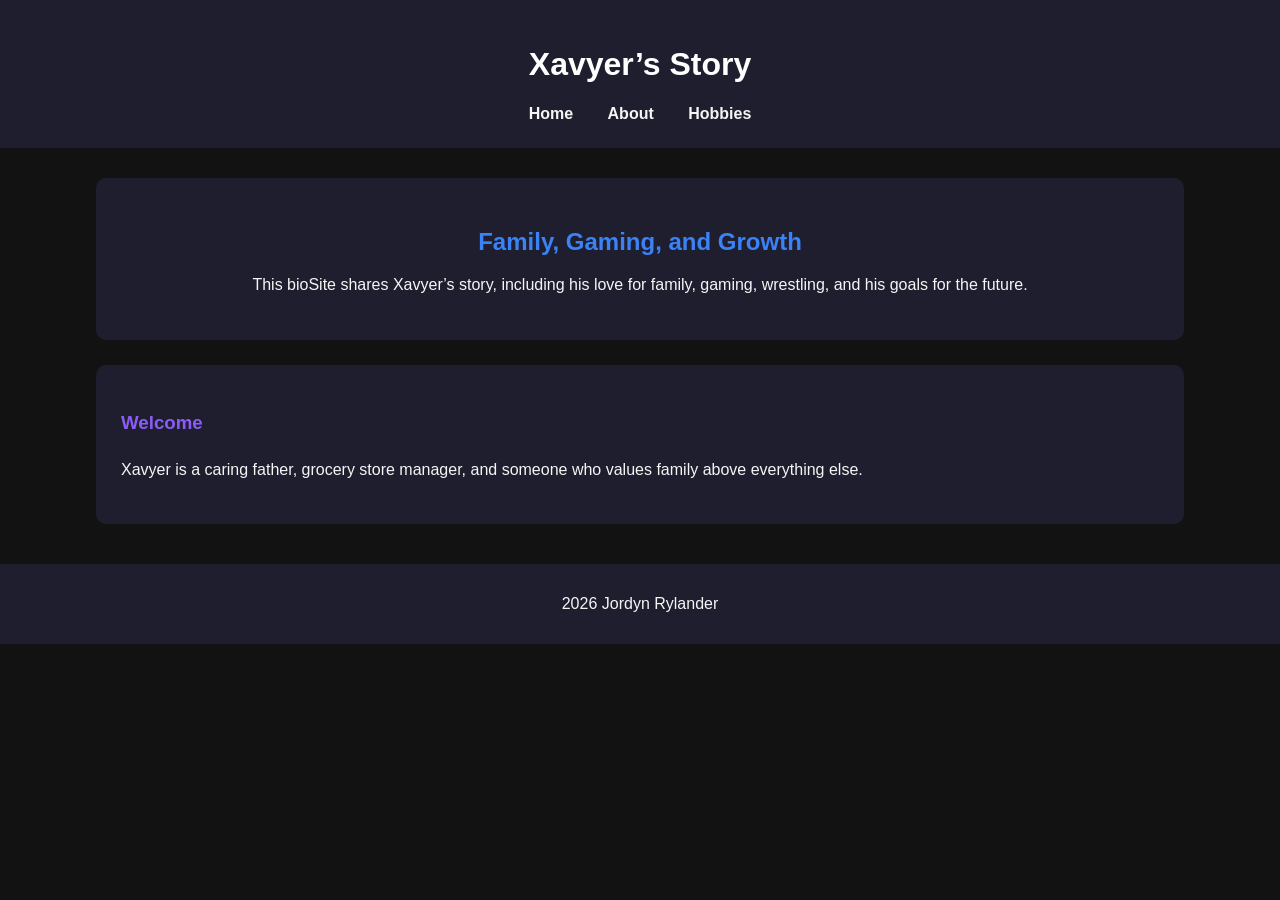
==== index.html @ 2adb4b1e "started bioSite" ====
<!DOCTYPE html>
<!--
    Jordyn Rylander
    bioSite Project
    Landing Page
-->
<html lang="en">
<head>
    <meta charset="UTF-8">
    <title>Xavyer’s bioSite</title>
    <link rel="stylesheet" href="site.css">
</head>

<body>
    <header>
        <h1>Xavyer’s Story</h1>
        <nav>
            <a href="index.html">Home</a>
            <a href="about.html">About</a>
            <a href="hobbies.html">Hobbies</a>
        </nav>
    </header>

    <main>
        <section class="hero">
            <h2>Family, Gaming, and Growth</h2>
            <p>This bioSite shares Xavyer’s story, including his love for family, gaming, wrestling, and his goals for the future.</p>
        </section>

        <section class="card">
            <h3>Welcome</h3>
            <p>Xavyer is a caring father, grocery store manager, and someone who values family above everything else.</p>
        </section>
    </main>

    <footer>
        <p>2026 Jordyn Rylander</p>
    </footer>
</body>
</html>
---- site.css ----
body {
    margin: 0;
    font-family: Arial, Helvetica, sans-serif;
    background-color: #121212;
    color: #f5f5f5;
}

header {
    background-color: #1e1e2f;
    padding: 25px;
    text-align: center;
}

h1 {
    color: #ffffff;
    font-weight: 700;
}

h2 {
    color: #3b82f6;
}

h3 {
    color: #8b5cf6;
}

nav {
    margin-top: 15px;
}

nav a {
    color: #f5f5f5;
    text-decoration: none;
    margin: 0 15px;
    font-weight: 600;
}

nav a:hover {
    color: #8b5cf6;
}

main {
    width: 85%;
    margin: 30px auto;
}

.hero {
    background-color: #1e1e2f;
    padding: 30px;
    border-radius: 10px;
    text-align: center;
}

.card {
    background-color: #1e1e2f;
    padding: 25px;
    margin-top: 25px;
    border-radius: 10px;
    line-height: 1.6;
}

footer {
    background-color: #1e1e2f;
    text-align: center;
    padding: 15px;
    margin-top: 40px;
}
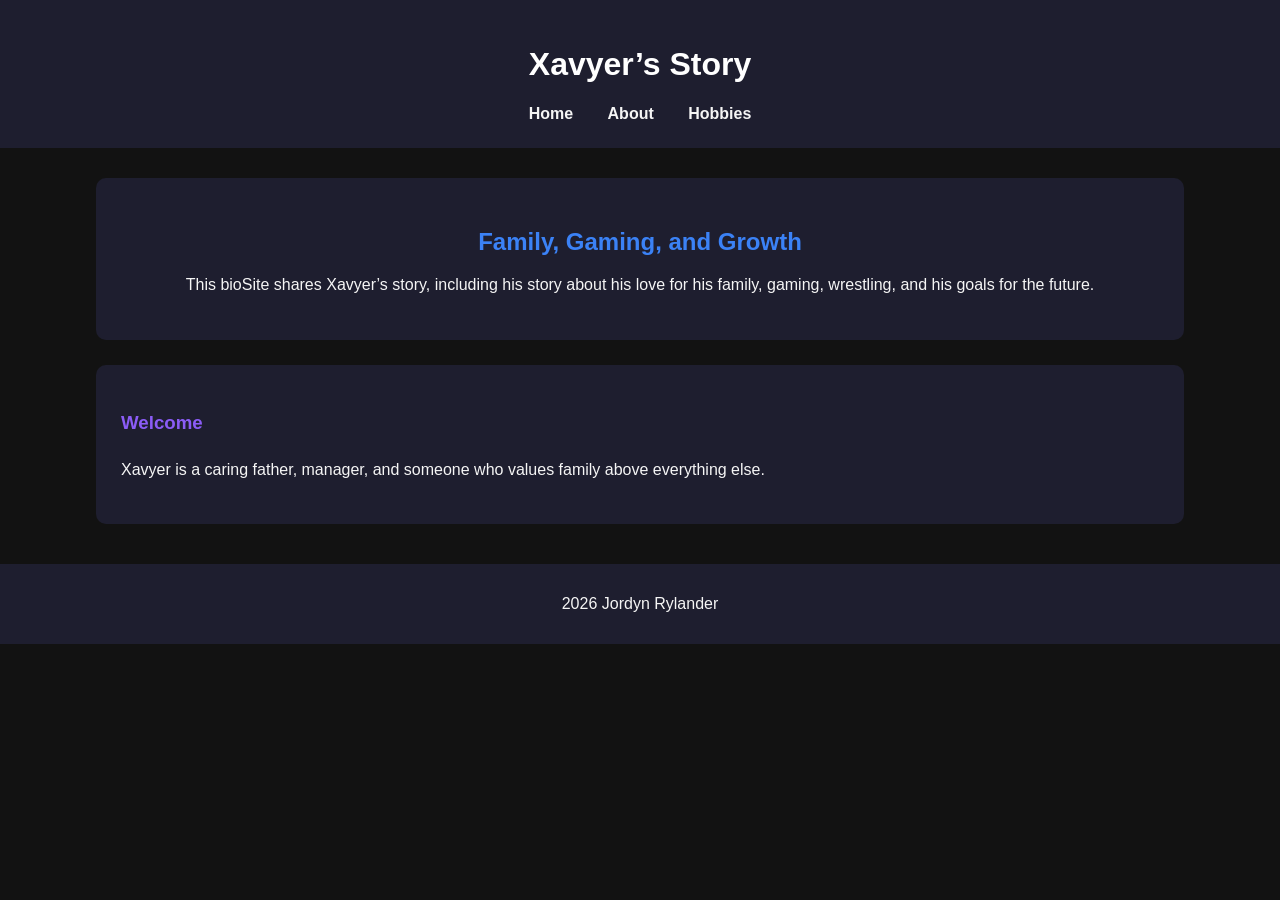
==== commit 34b95707: "Updated bioSite" ====
--- a/index.html
+++ b/index.html
@@ -24,12 +24,12 @@
     <main>
         <section class="hero">
             <h2>Family, Gaming, and Growth</h2>
-            <p>This bioSite shares Xavyer’s story, including his love for family, gaming, wrestling, and his goals for the future.</p>
+            <p>This bioSite shares Xavyer’s story, including his story about his love for his family, gaming, wrestling, and his goals for the future.</p>
         </section>
 
         <section class="card">
             <h3>Welcome</h3>
-            <p>Xavyer is a caring father, grocery store manager, and someone who values family above everything else.</p>
+            <p>Xavyer is a caring father, manager, and someone who values family above everything else.</p>
         </section>
     </main>
 
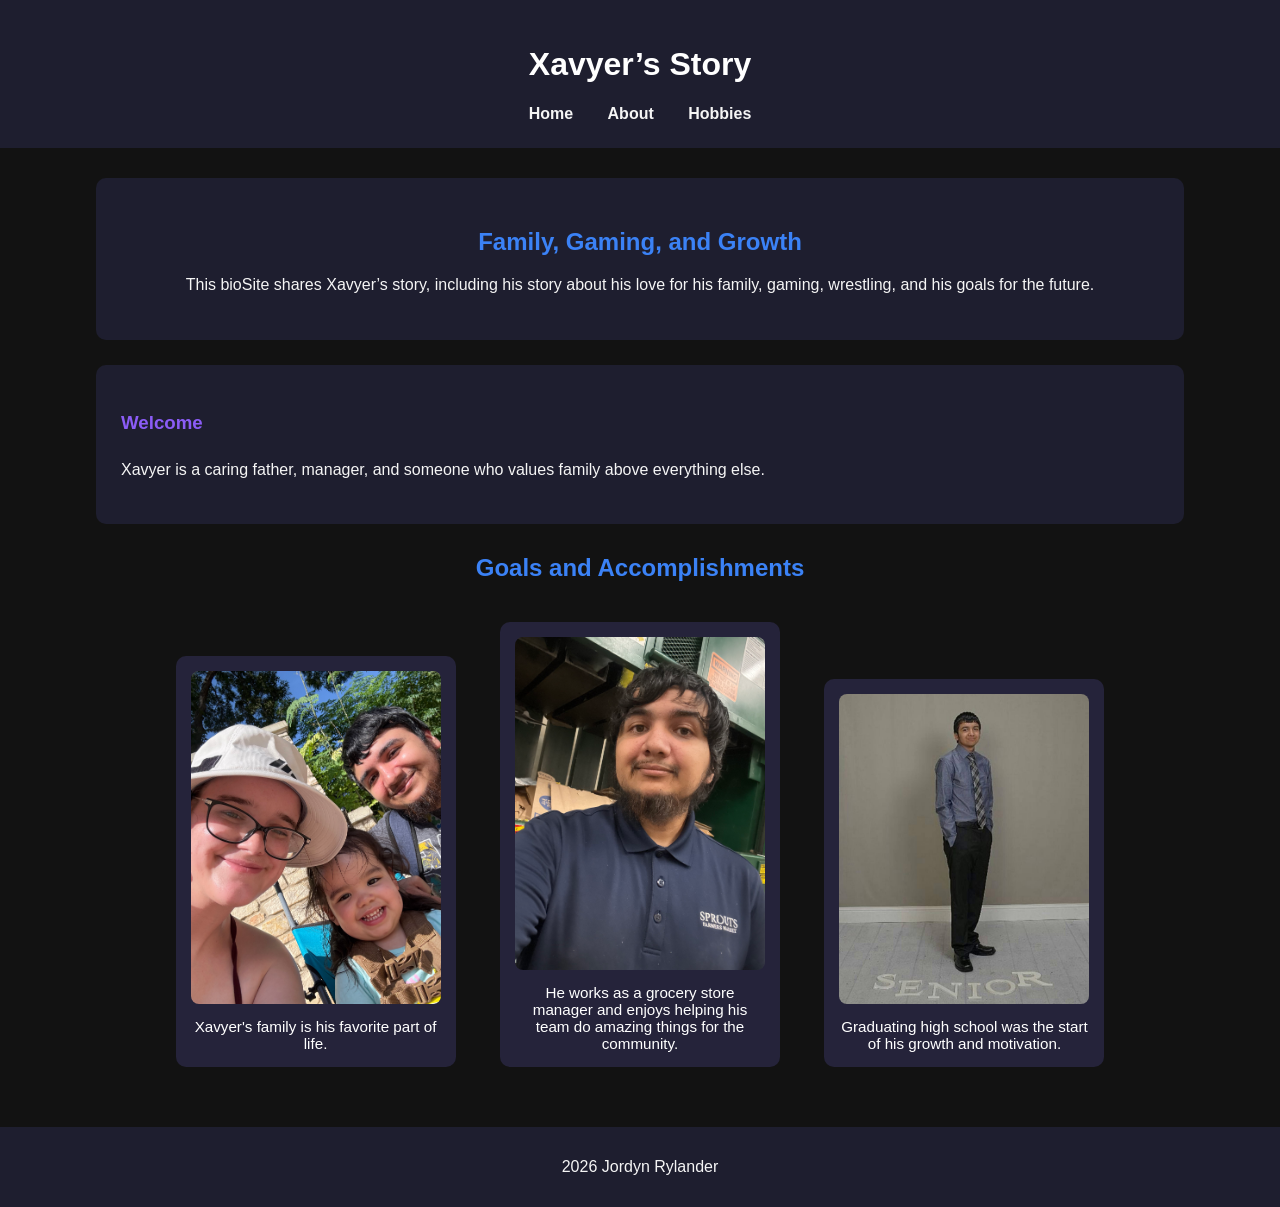
==== commit 7e36cf39: "added index photos" ====
--- a/index.html
+++ b/index.html
@@ -31,6 +31,24 @@
             <h3>Welcome</h3>
             <p>Xavyer is a caring father, manager, and someone who values family above everything else.</p>
         </section>
+        <section class="image-gallery">
+    <h2>Goals and Accomplishments</h2>
+
+    <figure>
+        <img src="images/family.jpeg" alt="Xavyer with his family he has grown so far.">
+        <figcaption>Xavyer's family is his favorite part of life.</figcaption>
+    </figure>
+
+    <figure>
+        <img src="images/work.jpeg" alt="Xavyer at work">
+        <figcaption>He works as a grocery store manager and enjoys helping his team do amazing things for the community.</figcaption>
+    </figure>
+
+    <figure>
+        <img src="images/achievement.jpeg" alt="Xavyer celebrating an accomplishment">
+        <figcaption>Graduating high school was the start of his growth and motivation.</figcaption>
+    </figure>
+</section>
     </main>
 
     <footer>
--- a/site.css
+++ b/site.css
@@ -64,4 +64,30 @@
     text-align: center;
     padding: 15px;
     margin-top: 40px;
+}
+
+.image-gallery {
+    margin-top: 30px;
+    text-align: center;
+}
+
+.image-gallery figure {
+    display: inline-block;
+    width: 250px;
+    margin: 20px;
+    background-color: #25233a;
+    padding: 15px;
+    border-radius: 10px;
+}
+
+.image-gallery img {
+    width: 100%;
+    height: auto;
+    border-radius: 8px;
+}
+
+.image-gallery figcaption {
+    margin-top: 10px;
+    color: white;
+    font-size: 0.95em;
 }
